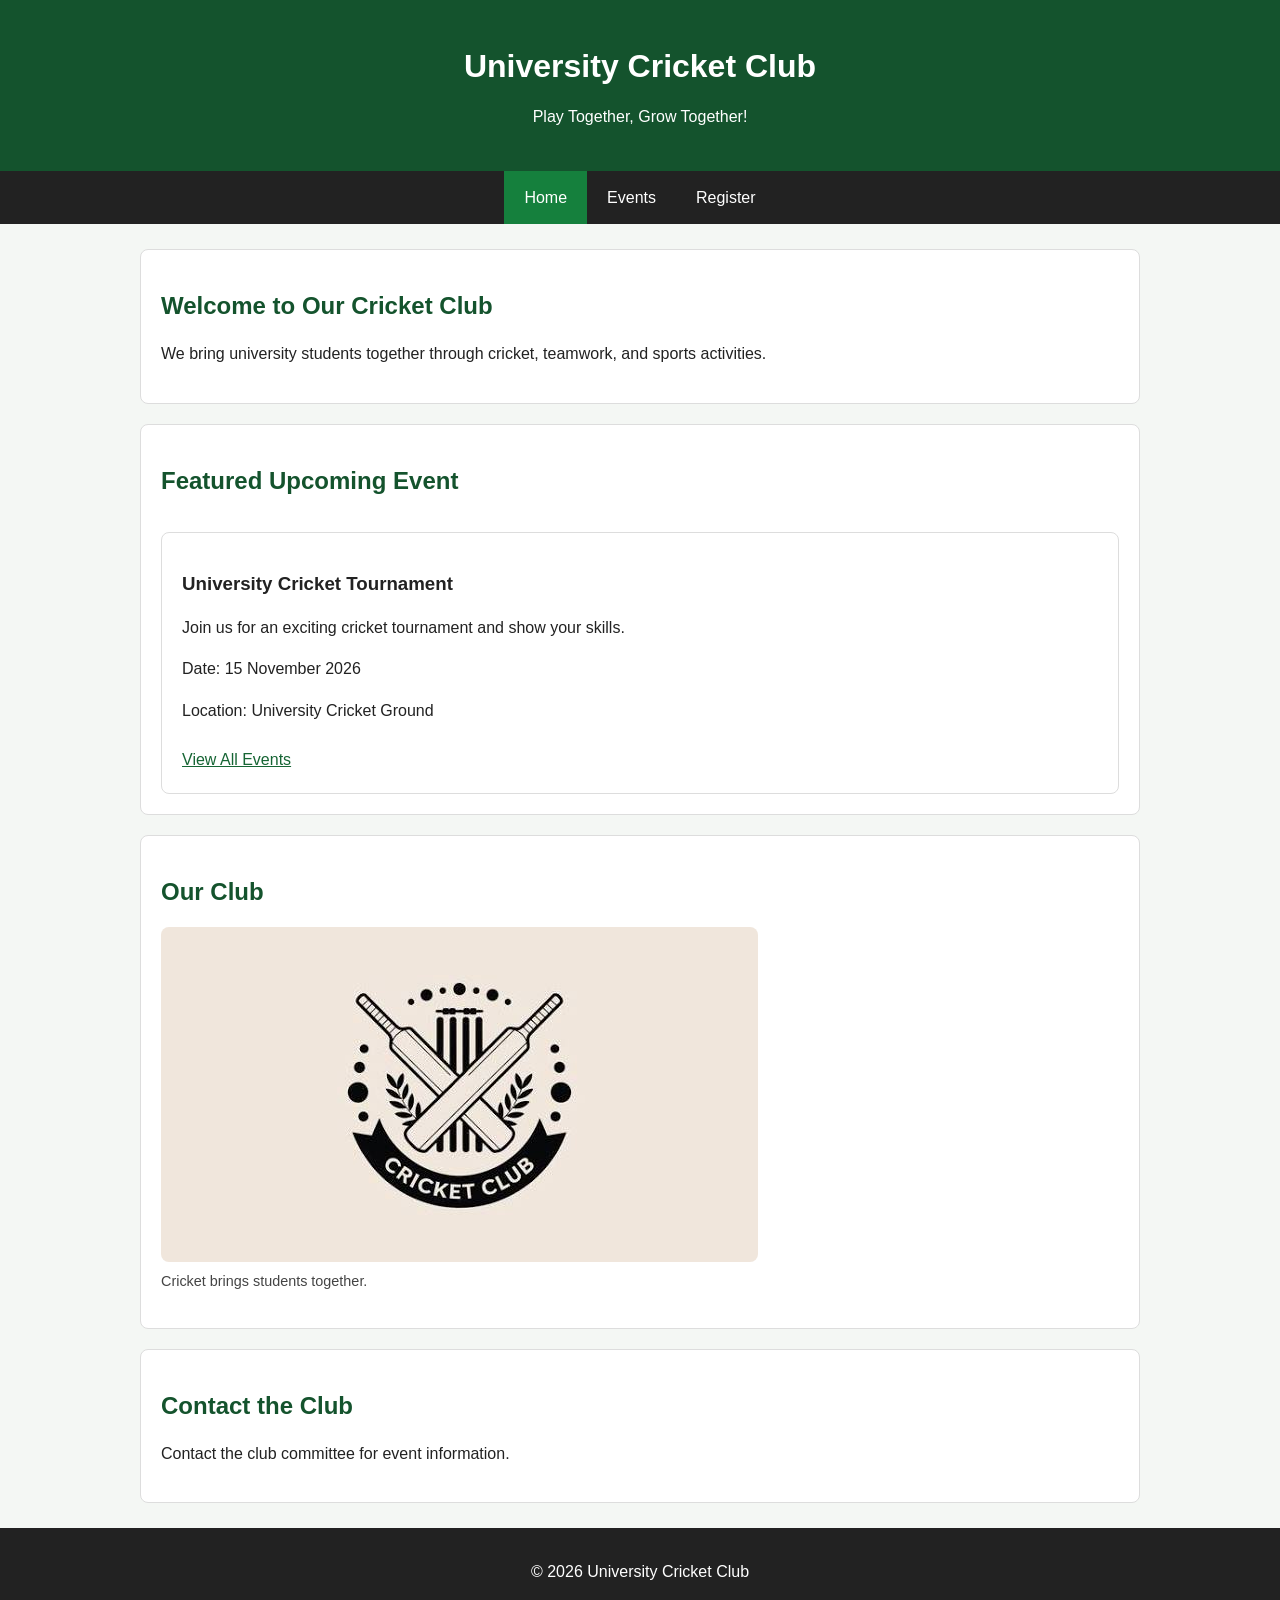
==== index.html @ 843cbe8c "complete" ====
<!DOCTYPE html>
<html lang="en">
<head>
    <meta charset="UTF-8">
    <meta name="viewport" content="width=device-width, initial-scale=1.0">
    <title>Cricket Club | Home</title>
    <link rel="stylesheet" href="css/style.css">
</head>
<body>

    <header>
        <h1>University Cricket Club</h1>
        <p>Play Together, Grow Together!</p>
    </header>

    <nav>
        <a href="index.html" class="active">Home</a>
        <a href="events.html">Events</a>
        <a href="register.html">Register</a>
    </nav>

    <main>
        <section>
            <h2>Welcome to Our Cricket Club</h2>
            <p>We bring university students together through cricket, teamwork, and sports activities.</p>
        </section>

        <section>
            <h2>Featured Upcoming Event</h2>
            <article>
                <h3>University Cricket Tournament</h3>
                <p>Join us for an exciting cricket tournament and show your skills.</p>
                <p>Date: <time datetime="2026-11-15">15 November 2026</time></p>
                <p>Location: University Cricket Ground</p>
                <a href="events.html">View All Events</a>
            </article>
        </section>

        <section>
            <h2>Our Club</h2>
            <figure>
                <img src="images/cricket.jpg" alt="Students playing cricket">
                <figcaption>Cricket brings students together.</figcaption>
            </figure>
        </section>

        <aside>
            <h2>Contact the Club</h2>
            <p>Contact the club committee for event information.</p>
        </aside>
    </main>

    <footer>
        <p>&copy; 2026 University Cricket Club</p>
    </footer>

</body>
</html>
---- css/style.css ----
* {
    box-sizing: border-box;
}

body {
    margin: 0;
    font-family: Arial, sans-serif;
    line-height: 1.6;
    color: #222222;
    background-color: #f4f7f4;
}

header {
    background-color: #14532d;
    color: white;
    text-align: center;
    padding: 25px 15px;
}

header h1 {
    margin-bottom: 5px;
}

nav {
    display: flex;
    justify-content: center;
    flex-wrap: wrap;
    background-color: #222222;
}

nav a {
    color: white;
    text-decoration: none;
    padding: 14px 20px;
}

nav > a:hover,
nav a.active {
    background-color: #15803d;
}

nav a:focus-visible,
button:focus-visible,
input:focus-visible,
select:focus-visible {
    outline: 3px solid #ca8a04;
    outline-offset: 3px;
}

main {
    width: 90%;
    max-width: 1000px;
    margin: 25px auto;
}

section,
aside,
article {
    background-color: white;
    margin-bottom: 20px;
    padding: 20px;
    border: 1px solid #dddddd;
    border-radius: 8px;
}

h1, h2, h3 {
    line-height: 1.3;
}

h2 {
    color: #14532d;
}

main > section:has(article) {
    display: flex;
    flex-wrap: wrap;
    gap: 16px;
}

main > section:has(article) > h2 {
    flex-basis: 100%;
}

main > section:has(article) article {
    flex: 1 1 250px;
    margin-bottom: 0;
}

img {
    max-width: 100%;
    height: auto;
    border-radius: 8px;
}

figure {
    margin: 15px 0;
}

figcaption {
    font-size: 0.9rem;
    color: #444444;
}

a {
    color: #166534;
}

a[href^="https"] {
    overflow-wrap: anywhere;
}

article a {
    display: inline-block;
    margin-top: 8px;
}

form p {
    margin-bottom: 16px;
}

input,
select {
    width: 100%;
    max-width: 500px;
    padding: 10px;
    margin-top: 5px;
    border: 1px solid #777777;
    border-radius: 4px;
    font: inherit;
}

input[type="radio"] {
    width: auto;
}

label {
    display: inline-block;
    margin: 5px 10px 5px 0;
}

fieldset {
    margin-bottom: 20px;
    padding: 15px;
    border: 1px solid #aaaaaa;
    border-radius: 5px;
}

legend {
    font-weight: bold;
}

button {
    background-color: #166534;
    color: white;
    padding: 12px 18px;
    border: none;
    border-radius: 5px;
    cursor: pointer;
    margin-top: 10px;
    font: inherit;
}

button:hover {
    background-color: #14532d;
}

#message {
    font-weight: bold;
    color: #14532d;
}

footer {
    background-color: #222222;
    color: white;
    text-align: center;
    padding: 15px;
}

@media (max-width: 600px) {
    nav {
        flex-direction: column;
    }

    nav a {
        text-align: center;
    }

    main {
        width: 95%;
        margin: 15px auto;
    }

    section,
    aside,
    article {
        padding: 15px;
    }

    main > section:has(article) {
        display: block;
    }
}
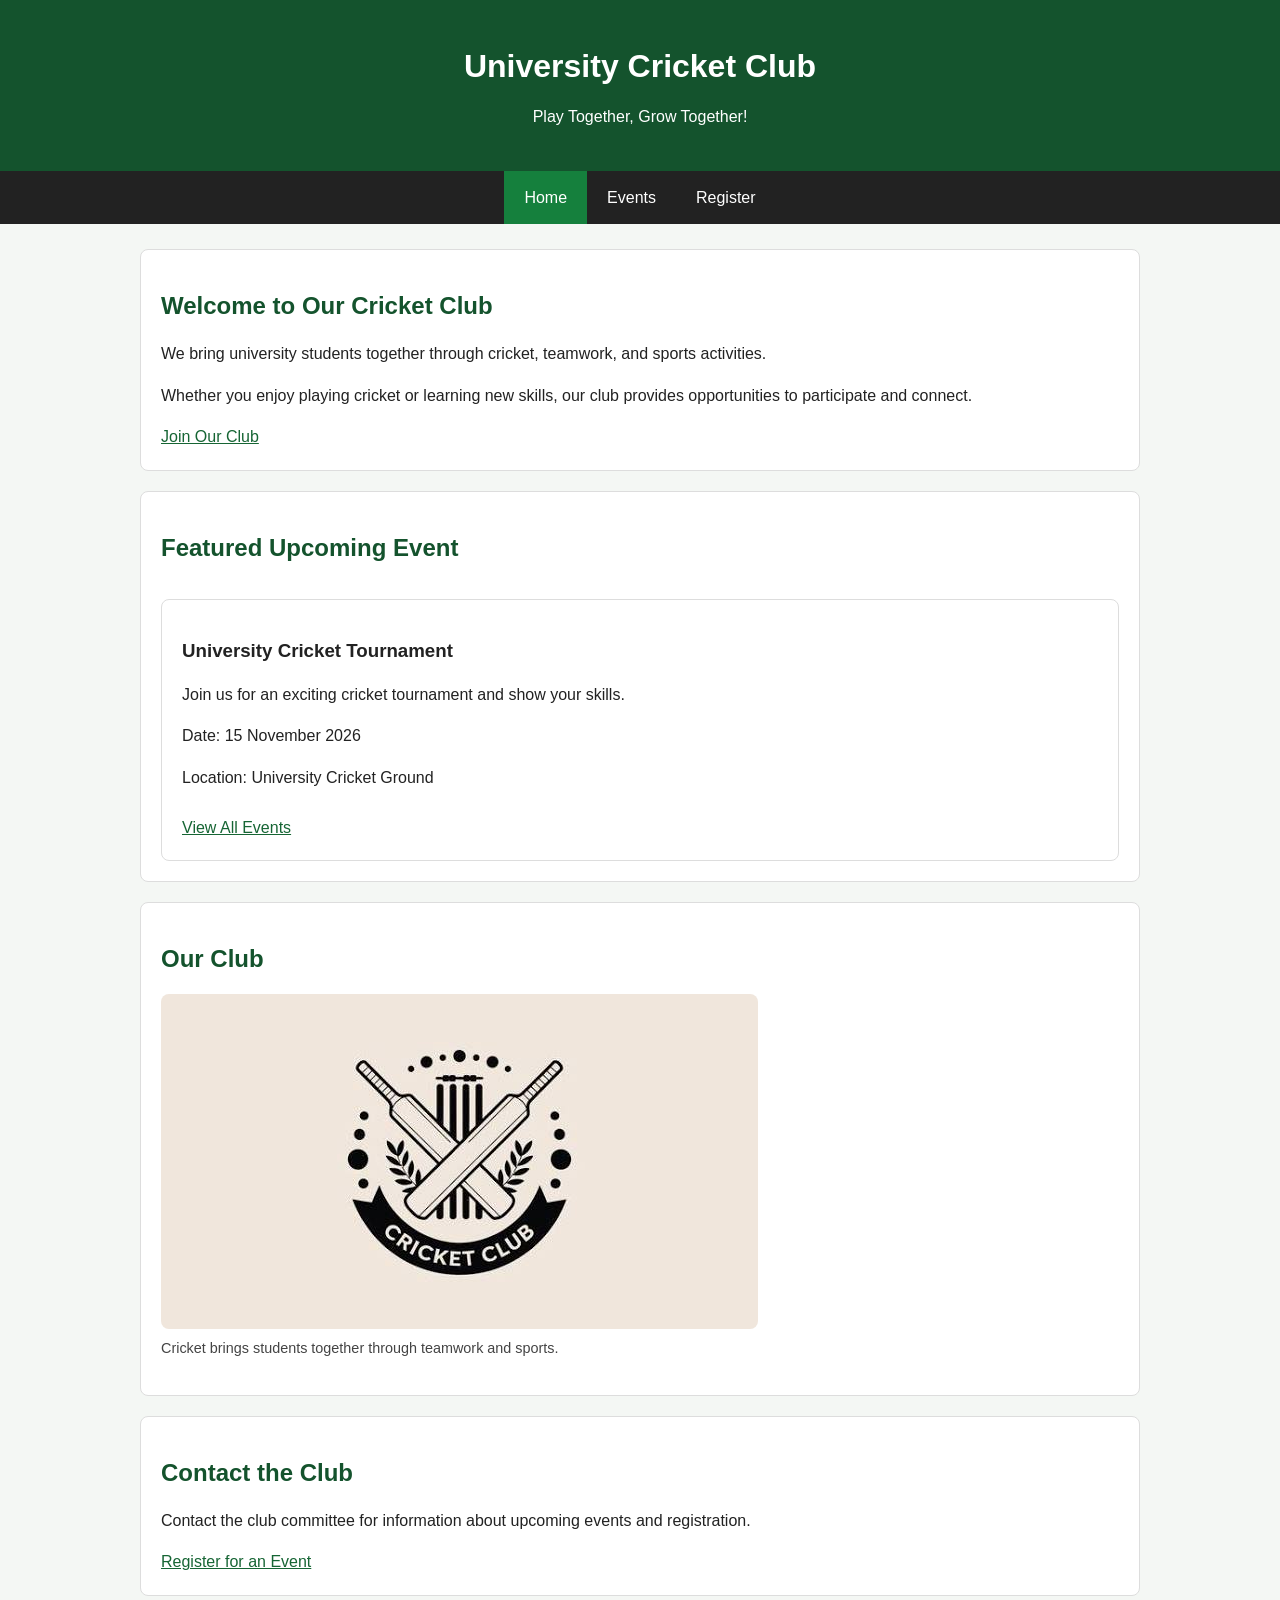
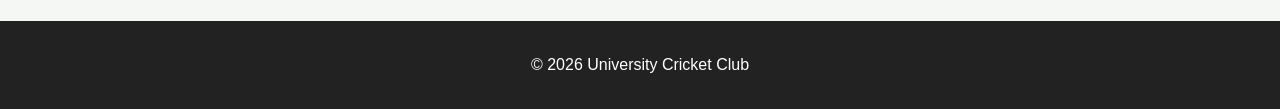
==== commit 454707c6: "Improve home page content and accessibility and just some changes in register.html" ====
--- a/index.html
+++ b/index.html
@@ -3,7 +3,8 @@
 <head>
     <meta charset="UTF-8">
     <meta name="viewport" content="width=device-width, initial-scale=1.0">
-    <title>Cricket Club | Home</title>
+    <meta name="description" content="Welcome to the University Cricket Club. Explore cricket events, tournaments, and activities for university students.">
+    <title>University Cricket Club | Home</title>
     <link rel="stylesheet" href="css/style.css">
 </head>
 <body>
@@ -13,40 +14,64 @@
         <p>Play Together, Grow Together!</p>
     </header>
 
-    <nav>
-        <a href="index.html" class="active">Home</a>
+    <nav aria-label="Main navigation">
+        <a href="index.html" class="active" aria-current="page">Home</a>
         <a href="events.html">Events</a>
         <a href="register.html">Register</a>
     </nav>
 
     <main>
-        <section>
-            <h2>Welcome to Our Cricket Club</h2>
-            <p>We bring university students together through cricket, teamwork, and sports activities.</p>
+        <section aria-labelledby="welcome-heading">
+            <h2 id="welcome-heading">Welcome to Our Cricket Club</h2>
+            <p>
+                We bring university students together through cricket,
+                teamwork, and sports activities.
+            </p>
+            <p>
+                Whether you enjoy playing cricket or learning new skills,
+                our club provides opportunities to participate and connect.
+            </p>
+            <a href="register.html">Join Our Club</a>
         </section>
 
-        <section>
-            <h2>Featured Upcoming Event</h2>
+        <section aria-labelledby="featured-heading">
+            <h2 id="featured-heading">Featured Upcoming Event</h2>
+
             <article>
                 <h3>University Cricket Tournament</h3>
-                <p>Join us for an exciting cricket tournament and show your skills.</p>
-                <p>Date: <time datetime="2026-11-15">15 November 2026</time></p>
+                <p>
+                    Join us for an exciting cricket tournament
+                    and show your skills.
+                </p>
+                <p>
+                    Date:
+                    <time datetime="2026-11-15">15 November 2026</time>
+                </p>
                 <p>Location: University Cricket Ground</p>
                 <a href="events.html">View All Events</a>
             </article>
         </section>
 
-        <section>
-            <h2>Our Club</h2>
+        <section aria-labelledby="club-heading">
+            <h2 id="club-heading">Our Club</h2>
+
             <figure>
-                <img src="images/cricket.jpg" alt="Students playing cricket">
-                <figcaption>Cricket brings students together.</figcaption>
+                <img src="images/cricket.jpg"
+                     alt="Students playing cricket together"
+                     loading="lazy">
+                <figcaption>
+                    Cricket brings students together through teamwork and sports.
+                </figcaption>
             </figure>
         </section>
 
-        <aside>
-            <h2>Contact the Club</h2>
-            <p>Contact the club committee for event information.</p>
+        <aside aria-labelledby="contact-heading">
+            <h2 id="contact-heading">Contact the Club</h2>
+            <p>
+                Contact the club committee for information about
+                upcoming events and registration.
+            </p>
+            <a href="register.html">Register for an Event</a>
         </aside>
     </main>
 
@@ -55,4 +80,4 @@
     </footer>
 
 </body>
-</html>
+</html>
